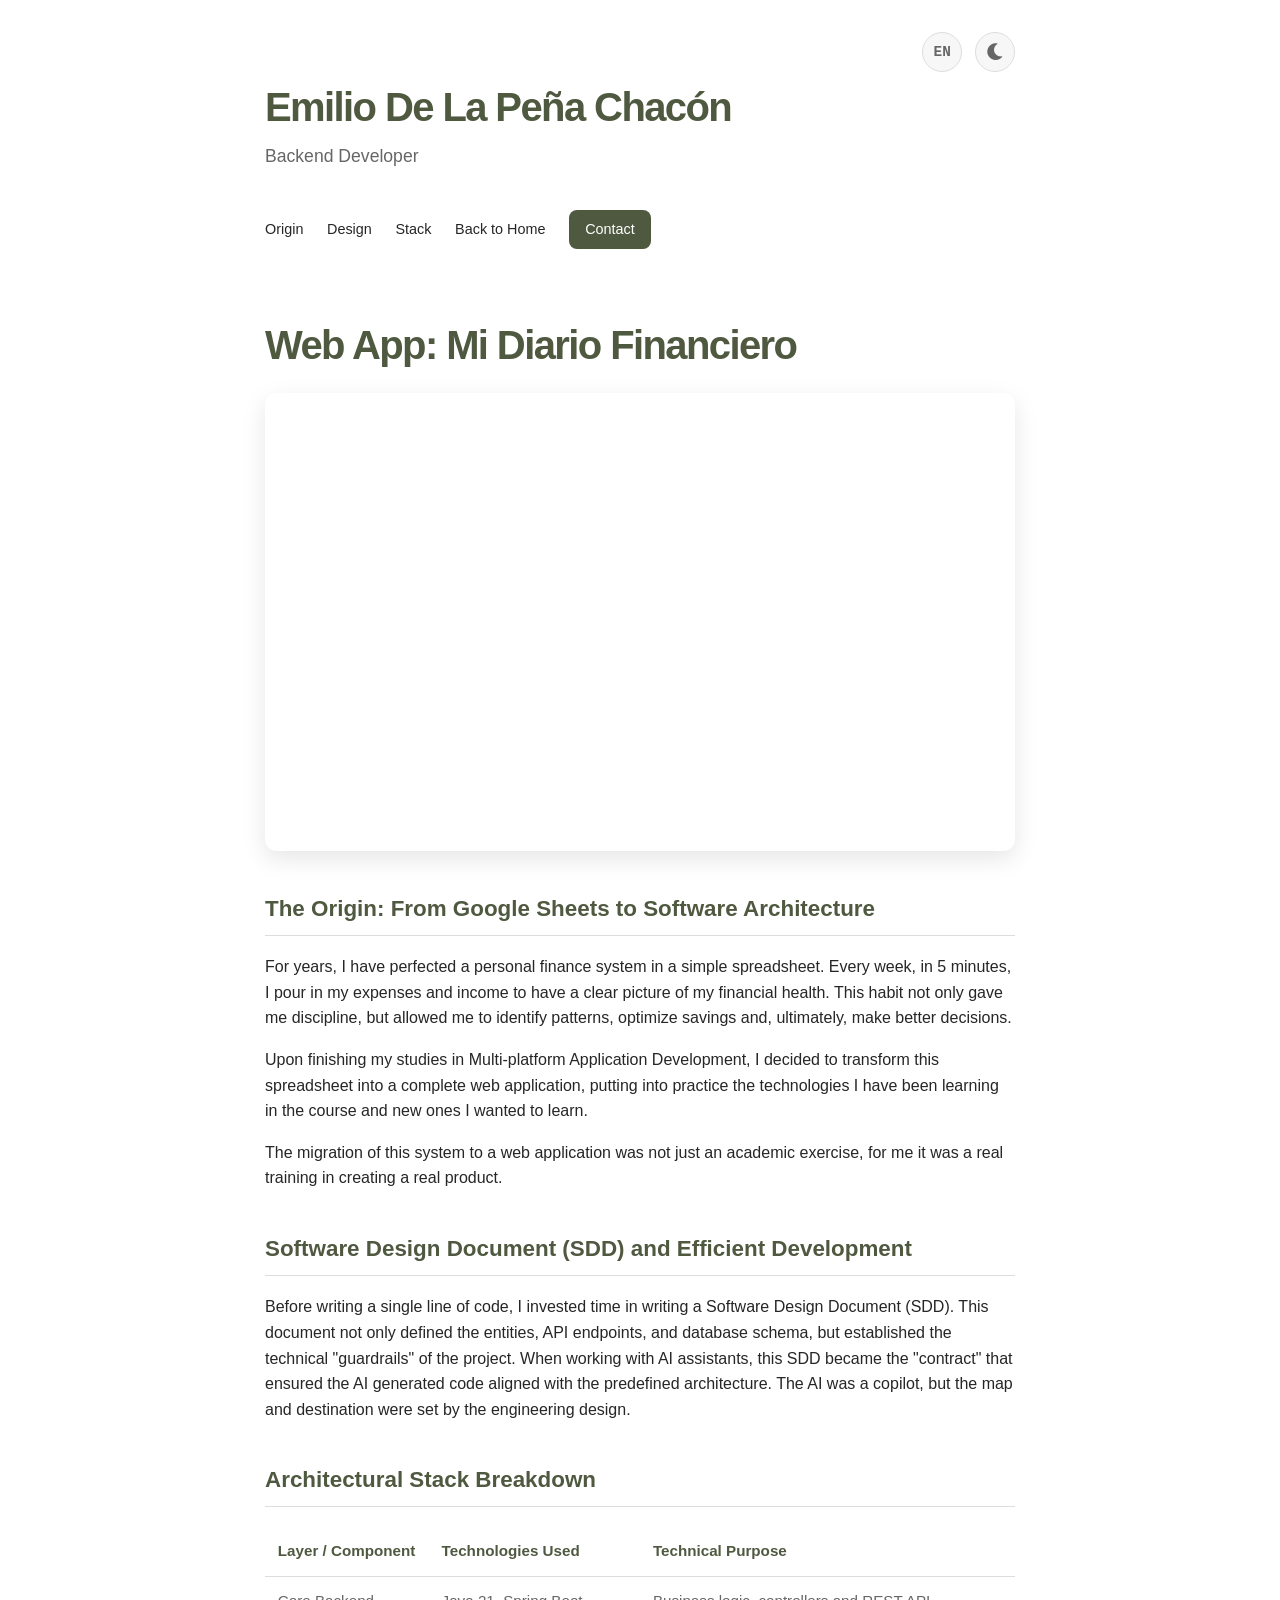
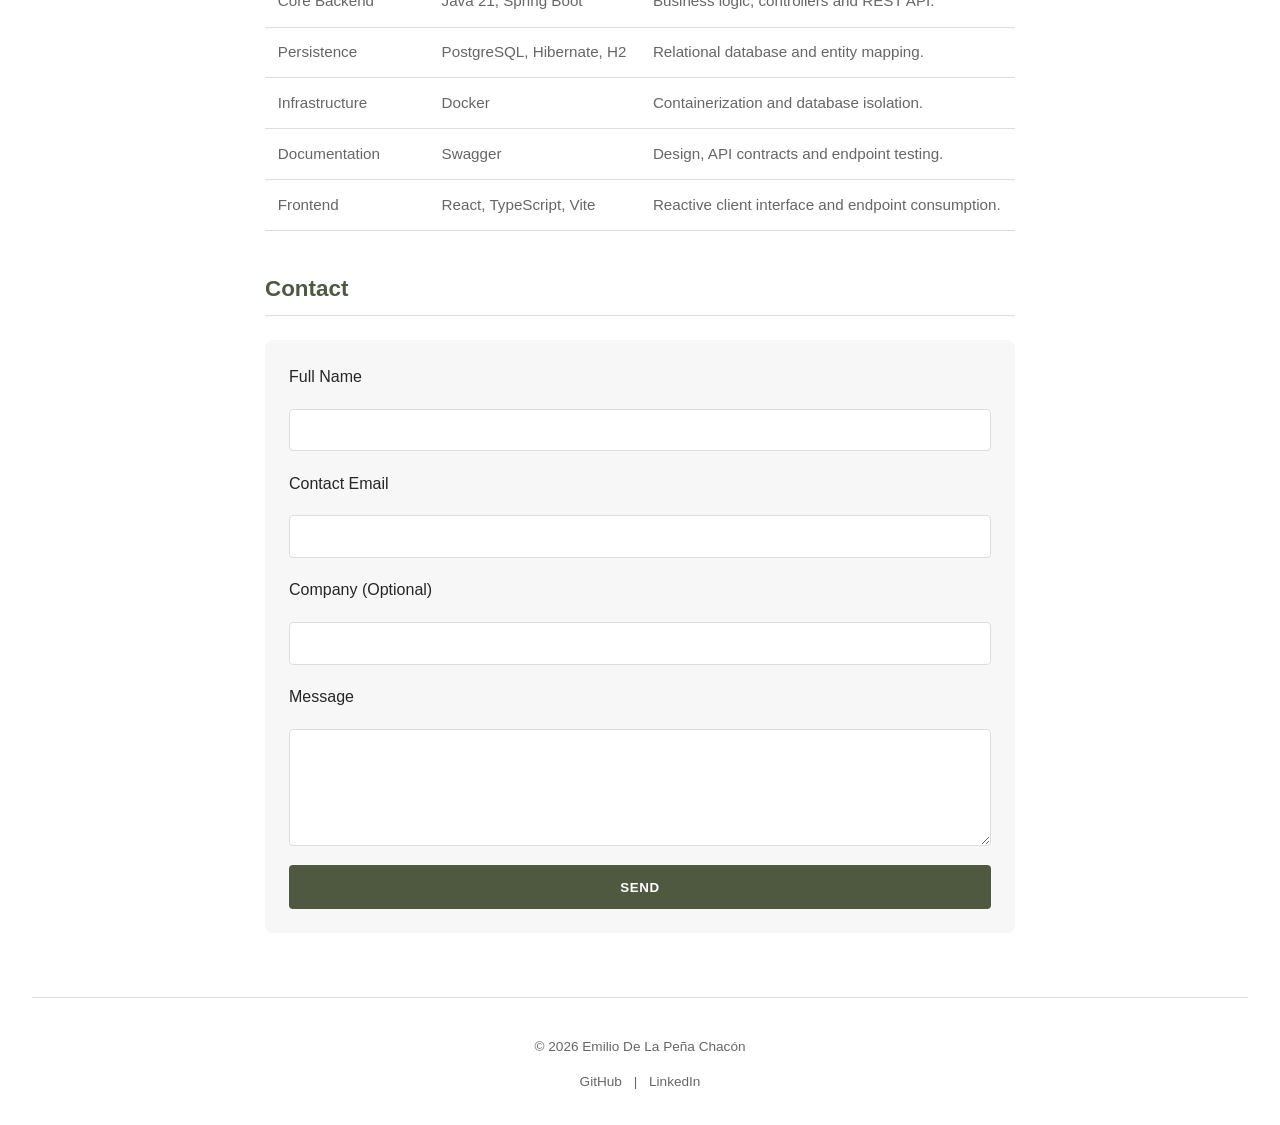
==== diariofinanciero.html @ 44e0ff4b "upgrade portfolio with new experience and project" ====
<!DOCTYPE html>
<html lang="en">
<head>
    <meta charset="UTF-8">
    <meta name="viewport" content="width=device-width, initial-scale=1.0">
    <title data-i18n="df_demo_title">Mi Diario Financiero - Demostración</title>
    <link rel="stylesheet" href="assets/css/style.css">
    <link rel="stylesheet" href="https://cdnjs.cloudflare.com/ajax/libs/font-awesome/6.0.0/css/all.min.css">
</head>
<body>
    <main class="container">
        <header>
            <h1>Emilio De La Peña Chacón</h1>
            <p class="subtitle" data-i18n="subtitle">Backend Developer</p>
            <nav id="main-nav">
                <button id="close-menu" aria-label="Close menu" data-i18n-aria="aria_close_menu">&times;</button>
                <a href="#origen" data-i18n="nav_origin">Origen</a>
                <a href="#diseño" data-i18n="nav_design">Diseño</a>
                <a href="#stack" data-i18n="nav_stack">Stack</a>
                <a href="index.html" data-i18n="nav_back_home">Volver al inicio</a>
                <a href="#contacto" class="cta-button" style="display: inline-block; margin-top: 1rem;" data-i18n="nav_contact">Contacto</a>
            </nav>
            <div class="header-controls">
                <button id="lang-toggle" aria-label="Switch to Spanish" data-i18n-aria="aria_lang_toggle">
                    <span id="lang-current" style="font-size: 0.9rem; font-weight: 700; font-family: var(--font-code);">EN</span>
                </button>
                <button id="theme-toggle" aria-label="Switch to dark mode" data-i18n-aria="aria_theme_toggle_dark">
                    <span id="theme-icon"><i class="fas fa-moon"></i></span>
                </button>
                <a href="#contacto" class="cta-mobile" aria-label="Contact" data-i18n-aria="aria_contact_label"><i class="fas fa-envelope"></i></a>
                <button id="menu-toggle" aria-label="Open menu" data-i18n-aria="aria_menu_toggle">
                    <span id="menu-icon">&#9776;</span>
                </button>
            </div>
        </header>

        <section>
            <h1 style="text-align: left; margin-bottom: 1rem;" data-i18n="df_title">App web: Mi Diario Financiero</h1>
            <div class="video-container" style="max-width: 800px; margin: 0 auto 2rem auto; border-radius: 12px; box-shadow: 0 8px 24px rgba(0,0,0,0.1);">
                <iframe width="100%" height="450" src="https://www.youtube.com/embed/AM_FFu9dAJQ" frameborder="0" allowfullscreen style="border-radius: 12px;"></iframe>
            </div>
        </section>

        <section id="origen">
            <h2 data-i18n="df_origin_title">El Origen: De Google Sheets a Arquitectura de Software</h2>
            <p data-i18n="df_origin_p1">
                Durante años, he perfeccionado un sistema de finanzas personas en una simple hoja de cálculo. Cada semana, en 5 minutos, vuelco mis gastos e ingresos para tener una foto clara de mi salud financiera. Este hábito no solo me dio disciplina, sino que me permitió identificar patrones, optimizar ahorros y, en definitiva, tomar mejores decisiones.
            </p>
            <p data-i18n="df_origin_p2">
                Al finalizar mis estudios de Desarrollo de Aplicaciones Multiplataforma, decidí transformar esta hoja de cálculo en una aplicación web completa, poniendo en práctica las tecnologías que he ido aprendiendo en el ciclo y otras nuevas que he querido aprender.
            </p>
            <p data-i18n="df_origin_p3">
                La migración de este sistema a una aplicación web no solo fue un ejercicio académico, para mi fue un entrenamiento real de creación de un producto real.
            </p>
        </section>

        <section id="diseño">
            <h2 data-i18n="df_design_title">Documento de Diseño (SDD) y Desarrollo Eficiente</h2>
            <p data-i18n="df_design_p1">
                Antes de escribir una sola línea de código, invertí tiempo en redactar un Documento de Diseño de Software (SDD). Este documento no solo definía las entidades, los endpoints de la API y el esquema de la base de datos, sino que establecía los "guardarraíles" técnicos del proyecto. Al trabajar con asistentes de IA, este SDD se convirtió en el "contrato" que garantizaba que la IA generase código alineado con la arquitectura predefinida. La IA era un copiloto, pero el mapa y el destino estaban fijados por el diseño de ingeniería.
            </p>
        </section>

        <section id="stack">
            <h2 data-i18n="df_stack_title">Desglose del Stack Arquitectónico</h2>
            <table>
                <thead>
                    <tr>
                        <th data-i18n="df_stack_th_layer">Capa / Componente</th>
                        <th data-i18n="df_stack_th_tech">Tecnologías Utilizadas</th>
                        <th data-i18n="df_stack_th_purpose">Propósito Técnico</th>
                    </tr>
                </thead>
                <tbody>
                    <tr>
                        <td data-i18n="df_stack_core"><strong>Core Backend</strong></td>
                        <td>Java 21, Spring Boot</td>
                        <td data-i18n="df_stack_core_desc">Lógica de negocio, controladores y API REST.</td>
                    </tr>
                    <tr>
                        <td data-i18n="df_stack_persistence"><strong>Persistencia</strong></td>
                        <td>PostgreSQL, Hibernate, H2</td>
                        <td data-i18n="df_stack_persistence_desc">Base de datos relacional y mapeo de entidades.</td>
                    </tr>
                    <tr>
                        <td data-i18n="df_stack_infra"><strong>Infraestructura</strong></td>
                        <td>Docker</td>
                        <td data-i18n="df_stack_infra_desc">Contenerización y aislamiento de la base de datos.</td>
                    </tr>
                    <tr>
                        <td data-i18n="df_stack_docs"><strong>Documentación</strong></td>
                        <td>Swagger</td>
                        <td data-i18n="df_stack_docs_desc">Diseño, contratos de la API y pruebas de endpoints.</td>
                    </tr>
                    <tr>
                        <td data-i18n="df_stack_frontend"><strong>Frontend</strong></td>
                        <td>React, TypeScript, Vite</td>
                        <td data-i18n="df_stack_frontend_desc">Interfaz de cliente reactiva y consumo de endpoints.</td>
                    </tr>
                </tbody>
            </table>
        </section>

        <section id="contacto">
            <h2 data-i18n="contact_title">Contact</h2>
            <form name="contacto" method="POST" action="gracias.html" data-netlify="true" netlify-honeypot="bot-field">
                <input type="hidden" name="form-name" value="contacto">
                <p hidden>
                    <label>If you are human, leave this field empty: <input name="bot-field" /></label>
                </p>

                <label for="nombre" data-i18n="contact_name_label">Full Name</label>
                <input type="text" id="nombre" name="nombre" required>

                <label for="email" data-i18n="contact_email_label">Contact Email</label>
                <input type="email" id="email" name="email" required>

                <label for="empresa" data-i18n="contact_company_label">Company (Optional)</label>
                <input type="text" id="empresa" name="empresa">

                <label for="mensaje" data-i18n="contact_message_label">Message</label>
                <textarea id="mensaje" name="mensaje" rows="6" required></textarea>

                <button type="submit" class="btn" data-i18n="btn_send">Send</button>
            </form>
        </section>
    </main>

    <footer>
        <p data-i18n="footer_copy">&copy; 2026 Emilio De La Peña Chacón</p>
        <div class="social-links">
            <a href="https://github.com/EmilioChacon" target="_blank" data-i18n="footer_github">GitHub</a> |
            <a href="https://www.linkedin.com/in/emilio-dlp-chacon/" target="_blank" data-i18n="footer_linkedin">LinkedIn</a>
        </div>
    </footer>
    <script src="assets/js/lang.js"></script>
    <script src="assets/js/i18n.js"></script>
    <script src="assets/js/theme.js"></script>
</body>
</html>
---- assets/css/style.css ----
/**
 * Main Stylesheet
 * 
 * Purpose: Defines the visual styling for the portfolio website, including
 *          layout, typography, color variables, and responsive design.
 * 
 * Dependencies: None (Vanilla CSS)
 * 
 * Author: Emilio De La Peña Chacón
 */
:root {
    /* Colores (Minimalista - Light Mode Default) */
    --bg: #ffffff;           /* Fondo claro minimalista */
    --bg-rgb: 255, 255, 255;
    --text: #262626;         /* Texto oscuro */
    --accent: #4F5940;       /* Verde hoja oscuro (Distintivo) */
    --secondary: #666666;    /* Gris medio para subtítulos */
    --border-line: #dddddd;  /* Líneas y bordes sutiles */
    --gray-bg: #f7f7f7;      /* Fondo de bloques y tags (blanco puro) */
    --gray-bg-rgb: 247, 247, 247;

    /* Tipografía */
    --font-primary: 'Inter', -apple-system, BlinkMacSystemFont, "Segoe UI", Roboto, sans-serif;
    --font-code: 'Fira Code', monospace;
}

/* Dark Mode Overrides */
html {
    scroll-behavior: smooth;
    scroll-padding-top: 8rem; /* Evita que el header sticky tape el contenido al navegar */
}

body.dark-mode {
    --bg: #1a1a1a;
    --bg-rgb: 26, 26, 26;
    --text: #e0e0e0;
    --accent: #76c776; /* Verde más claro para mejor contraste en modo oscuro */
    --secondary: #999999;
    --border-line: #44475a;
    --gray-bg: #282a36;
    --gray-bg-rgb: 40, 42, 54;
}

body {
    font-family: var(--font-primary);
    background-color: var(--bg);
    color: var(--text);
    line-height: 1.6;
    margin: 0;
    padding: 2rem;
}

.container {
    max-width: 750px;
    margin: 0 auto;
}

header {
    margin-bottom: 3rem;
    position: sticky;
    top: 0;
    z-index: 1000;
    padding: 1rem 0;
    background-color: transparent;
    transition: all 0.3s cubic-bezier(0.4, 0, 0.2, 1);
    box-sizing: border-box;
}

header.scrolled {
    background-color: rgba(var(--bg-rgb), 0.85);
    backdrop-filter: blur(12px);
    -webkit-backdrop-filter: blur(12px);
    padding: 0.8rem 1.5rem;
    margin-bottom: 3rem; /* Mantener el espacio original */
    border-bottom: 1px solid var(--border-line);
    border-radius: 0 0 16px 16px;
    box-shadow: 0 4px 20px rgba(0, 0, 0, 0.05);
    margin-left: -1.5rem; /* Extender un poco visualmente si es necesario, o mantener contenido */
    margin-right: -1.5rem;
    width: calc(100% + 3rem); /* Compensar margen negativo */
}

/* Estado contraído para el header */
header.scrolled h1 {
    font-size: 1.5rem;
    margin-bottom: 0;
}

header.scrolled .subtitle {
    display: none;
    opacity: 0;
    pointer-events: none;
}

header.scrolled nav {
    margin-top: 0.5rem;
}

/* Ajuste de controles en modo scrolled */
header.scrolled .header-controls {
    top: 50%;
    transform: translateY(-50%);
    right: 1.5rem;
}

h1 {
    font-size: 2.5rem;
    margin-bottom: 0.2rem;
    color: var(--accent);
    letter-spacing: -0.04em;
}

.subtitle {
    color: var(--secondary);
    font-weight: 500;
    margin-top: 0;
    font-size: 1.1rem;
}

nav { margin-top: 1.5rem; }
nav a { 
    margin-right: 1.2rem; 
    color: var(--text); 
    text-decoration: none; 
    font-size: 0.9rem;
    border-bottom: 1px solid transparent;
    transition: border-bottom 0.2s ease;
}

nav a:hover { border-bottom: 1px solid var(--accent); }

/* Estilo general para enlaces de contenido (como en la sección Contacto o Sobre mí) */
a {
    color: var(--accent); /* Usar el color de acento para todos los enlaces */
    text-decoration: none;
    transition: color 0.2s;
}

a:hover {
    text-decoration: underline;
}

h2 {
    font-size: 1.4rem; 
    color: var(--accent);
    border-bottom: 1px solid var(--border-line); 
    padding-bottom: 0.5rem; 
    margin-top: 2.5rem; 
}

/* Estilos para la sección de Habilidades */
.skills-category {
    margin-top: 2rem;
}

.skills-category h3 {
    font-size: 1.1rem;
    color: var(--text);
    margin-bottom: 0.8rem;
    border-bottom: none;
    padding-bottom: 0;
}

.skills-category ul {
    list-style-type: none;
    padding-left: 0;
    margin-top: 0.5rem;
}

.skills-category li {
    margin-bottom: 0.8rem;
    font-size: 0.95rem;
    color: var(--secondary);
    line-height: 1.4;
}

.skills-category li strong {
    color: var(--accent);
    font-weight: 600;
}

/* Estilos para las etiquetas de habilidades (Skills) */
.skills-grid {
    display: grid;
    grid-template-columns: repeat(auto-fit, minmax(120px, 1fr)); /* Responsive Grid */
    gap: 1rem;
    margin-top: 1.5rem;
}

.skill-tag {
    background: var(--gray-bg);
    color: var(--accent);
    padding: 0.7rem 1rem;
    border-radius: 4px;
    font-size: 0.9rem;
    text-align: center;
    font-family: var(--font-code);
    border: 1px solid var(--border-line);
    transition: background 0.2s;
}

.skill-tag:hover {
    background: var(--border-line);
}

/* Estilos para la lista de proyectos */
.project-item {
    margin-bottom: 1.5rem;
    padding: 1rem;
    border: 1px solid var(--border-line);
    border-radius: 6px;
    background: var(--gray-bg);
}

.project-item h3 {
    margin-top: 0;
    margin-bottom: 0.5rem;
    font-size: 1.1rem;
    color: var(--text);
    border-bottom: none;
    padding-bottom: 0;
}

.project-item h3 a {
    color: var(--accent);
    text-decoration: none;
}

.project-item h3 a:hover {
    text-decoration: underline;
}

.project-item p {
    font-size: 0.95rem;
    color: var(--secondary);
    margin-bottom: 0;
}

/* Tech Stack Pills for Featured Project */
.tech-stack {
    display: flex;
    flex-wrap: wrap;
    gap: 0.5rem;
    margin-top: 1rem;
    margin-bottom: 1.5rem;
}

.tech-category {
    display: flex;
    flex-wrap: wrap;
    gap: 0.5rem;
}

.tech-pill {
    background: var(--bg);
    color: var(--secondary);
    padding: 0.3rem 0.8rem;
    border-radius: 16px;
    font-size: 0.8rem;
    font-family: var(--font-code);
    border: 1px solid var(--border-line);
    white-space: nowrap;
}


/* Estilos antiguos de skills que ya no se usan directamente, pero se mantienen por si acaso */
/* .skills span {
    background: var(--gray-bg);
    color: var(--accent);
    padding: 0.4rem 0.7rem;
    border-radius: 4px;
    font-size: 0.85rem;
    margin-right: 0.6rem;
    font-family: var(--font-code);
} */

/* Formulario optimizado para Netlify */
form { 
    display: grid; 
    gap: 1.2rem; 
    margin-top: 1.5rem; 
    background: var(--gray-bg);
    padding: 1.5rem;
    border-radius: 8px;
}

input, textarea {
    width: 100%;
    padding: 0.8rem;
    background: var(--bg);
    border: 1px solid var(--border-line);
    border-radius: 4px;
    color: var(--text);
    font-family: inherit;
    box-sizing: border-box;
}

input:focus, textarea:focus {
    outline: none;
    border-color: var(--accent);
}

.btn {
    background: var(--accent);
    color: #ffffff; /* Texto blanco para alto contraste sobre el verde oscuro */
    padding: 0.9rem;
    border: none;
    border-radius: 4px;
    cursor: pointer;
    font-weight: 700;
    text-transform: uppercase;
    letter-spacing: 0.05em;
    transition: filter 0.2s;
}

.btn:hover {
    filter: brightness(1.1);
}

/* Header Controls Container */
.header-controls {
    position: absolute;
    top: 0;
    right: 0;
    display: flex;
    gap: 0.8rem;
    align-items: center;
    transition: all 0.3s cubic-bezier(0.4, 0, 0.2, 1);
}

/* Theme Toggle, Menu Button & Language Toggle Style */
#theme-toggle, #menu-toggle, #lang-toggle, .cta-mobile {
    position: static; /* Positioned by flex container */
    background: var(--gray-bg);
    border: 1px solid var(--border-line); /* Añadir un borde sutil */
    color: var(--secondary);
    width: 40px; /* Tamaño fijo */
    height: 40px; /* Tamaño fijo */
    display: flex;
    align-items: center;
    justify-content: center;
    border-radius: 50%; /* Circular */
    cursor: pointer;
    transition: background 0.2s, color 0.2s, border-color 0.2s;
    padding: 0;
    text-decoration: none;
}

#theme-toggle:hover, #menu-toggle:hover, #lang-toggle:hover, .cta-mobile:hover {
    background: var(--border-line);
    color: var(--accent);
    border-color: var(--accent);
}

#menu-toggle {
    display: none; /* Hidden on desktop */
    font-size: 1.2rem;
}

.cta-mobile {
    display: none; /* Hidden on desktop */
    font-size: 1.2rem;
}

#close-menu {
    display: none;
}

#theme-icon, #menu-icon, #lang-current {
    font-size: 1.2rem; /* Tamaño del icono */
    line-height: 1;
}

#lang-current {
    font-size: 1.2rem; /* Un poco más pequeño para texto */
}

/* CTA Button for Desktop */
.cta-button {
    background-color: var(--accent);
    color: white;
    padding: 0.5rem 1rem;
    border-radius: 8px;
    border-bottom: none;
}

.cta-button:hover {
    filter: brightness(1.1);
    color: white;
    border-bottom: none;
}


/* Footer (Nuevo elemento semántico) */
footer {
    margin-top: 4rem;
    padding-top: 1.5rem;
    border-top: 1px solid var(--border-line);
    text-align: center;
    font-size: 0.85rem;
    color: var(--secondary);
}

.social-links a {
    color: var(--secondary);
    text-decoration: none;
    margin: 0 0.5rem;
    transition: color 0.2s;
}

.social-links a:hover {
    color: var(--accent);
}

/* --- Table Styles --- */
table {
    width: 100%;
    border-collapse: collapse;
    margin-top: 1rem;
    margin-bottom: 2rem;
    font-size: 0.95rem;
}

th, td {
    padding: 0.8rem;
    text-align: left;
    border-bottom: 1px solid var(--border-line);
}

th {
    color: var(--accent);
    font-weight: 600;
}

td {
    color: var(--secondary);
}

td strong {
    color: var(--text);
}


/* --- Mobile Optimization --- */
@media (max-width: 600px) {
    html {
        scroll-padding-top: 12rem; /* Aumentado para el nuevo alto del header */
    }

    body {
        padding: 1rem;
    }

    header {
        /* Layout de columna para móvil */
        display: flex;
        flex-direction: column;
        align-items: center;
        text-align: center;
        width: 100%;
        box-sizing: border-box;
        margin-bottom: 1.5rem; /* Reducir el margen inferior del header */
    }

    header.scrolled {
        width: calc(100% + 2rem);
        margin-left: -1rem;
        margin-right: -1rem;
        padding: 1rem 1.5rem; /* Padding vertical en modo scrolled */
        margin-bottom: 1.5rem;
    }

    header.scrolled h1 {
        font-size: 1.3rem; /* Un poco más grande para que no se vea tan apelotonado */
        margin-bottom: 0.4rem; /* Más espacio entre título y subtítulo en modo scrolled */
    }

    /* En móvil, el subtítulo no desaparece al hacer scroll */
    header.scrolled .subtitle {
        display: block;
        opacity: 1;
        pointer-events: auto;
        font-size: 0.9rem; /* Un poco más pequeño en modo scrolled */
    }

    /* Ocultar la navegación principal en modo scrolled móvil, ya que está el menú hamburguesa */
    header.scrolled nav {
        display: none;
    }

    h1 {
        font-size: 1.6rem;
        max-width: 100%;
        margin-bottom: 0.2rem; /* Reducir espacio entre título y subtítulo */
    }

    .subtitle {
        font-size: 1rem;
        max-width: 100%;
    }

    /* Reposicionar los controles en el flujo normal */
    .header-controls {
        position: static;
        margin-top: 0.8rem; /* Reducir el espacio entre subtítulo y botones */
    }

    /* Dar más espacio a los botones cuando el header hace scroll para que no se amontone */
    header.scrolled .header-controls {
        margin-top: 1rem;
    }

    .skills-grid {
        grid-template-columns: repeat(auto-fit, minmax(90px, 1fr));
    }

    /* Mobile Menu Styles */
    #menu-toggle {
        display: flex;
    }

    .cta-mobile {
        display: flex;
    }

    .cta-button {
        display: none;
    }

    nav#main-nav {
        position: fixed;
        top: 0;
        left: 0;
        width: 100%;
        height: 100vh;
        background: rgba(var(--bg-rgb), 0.9); /* Fondo con transparencia */
        backdrop-filter: blur(10px);
        -webkit-backdrop-filter: blur(10px);
        z-index: 2000;
        display: flex;
        flex-direction: column;
        justify-content: center;
        align-items: center;
        opacity: 0;
        pointer-events: none;
        transition: opacity 0.3s ease;
        visibility: hidden;
        margin-top: 0;
    }

    nav#main-nav.nav-open {
        opacity: 1;
        pointer-events: auto;
        visibility: visible;
    }

    nav#main-nav a {
        font-size: 1.5rem;
        margin: 1.2rem 0;
        display: block;
    }

    #close-menu {
        display: block;
        position: absolute;
        top: 1.5rem;
        right: 1.5rem;
        background: none;
        border: none;
        font-size: 2.5rem;
        color: var(--text);
        cursor: pointer;
        padding: 0.5rem;
        line-height: 1;
    }

    /* Hacer la tabla responsive */
    table {
        display: block;
        overflow-x: auto;
        white-space: nowrap;
    }
}
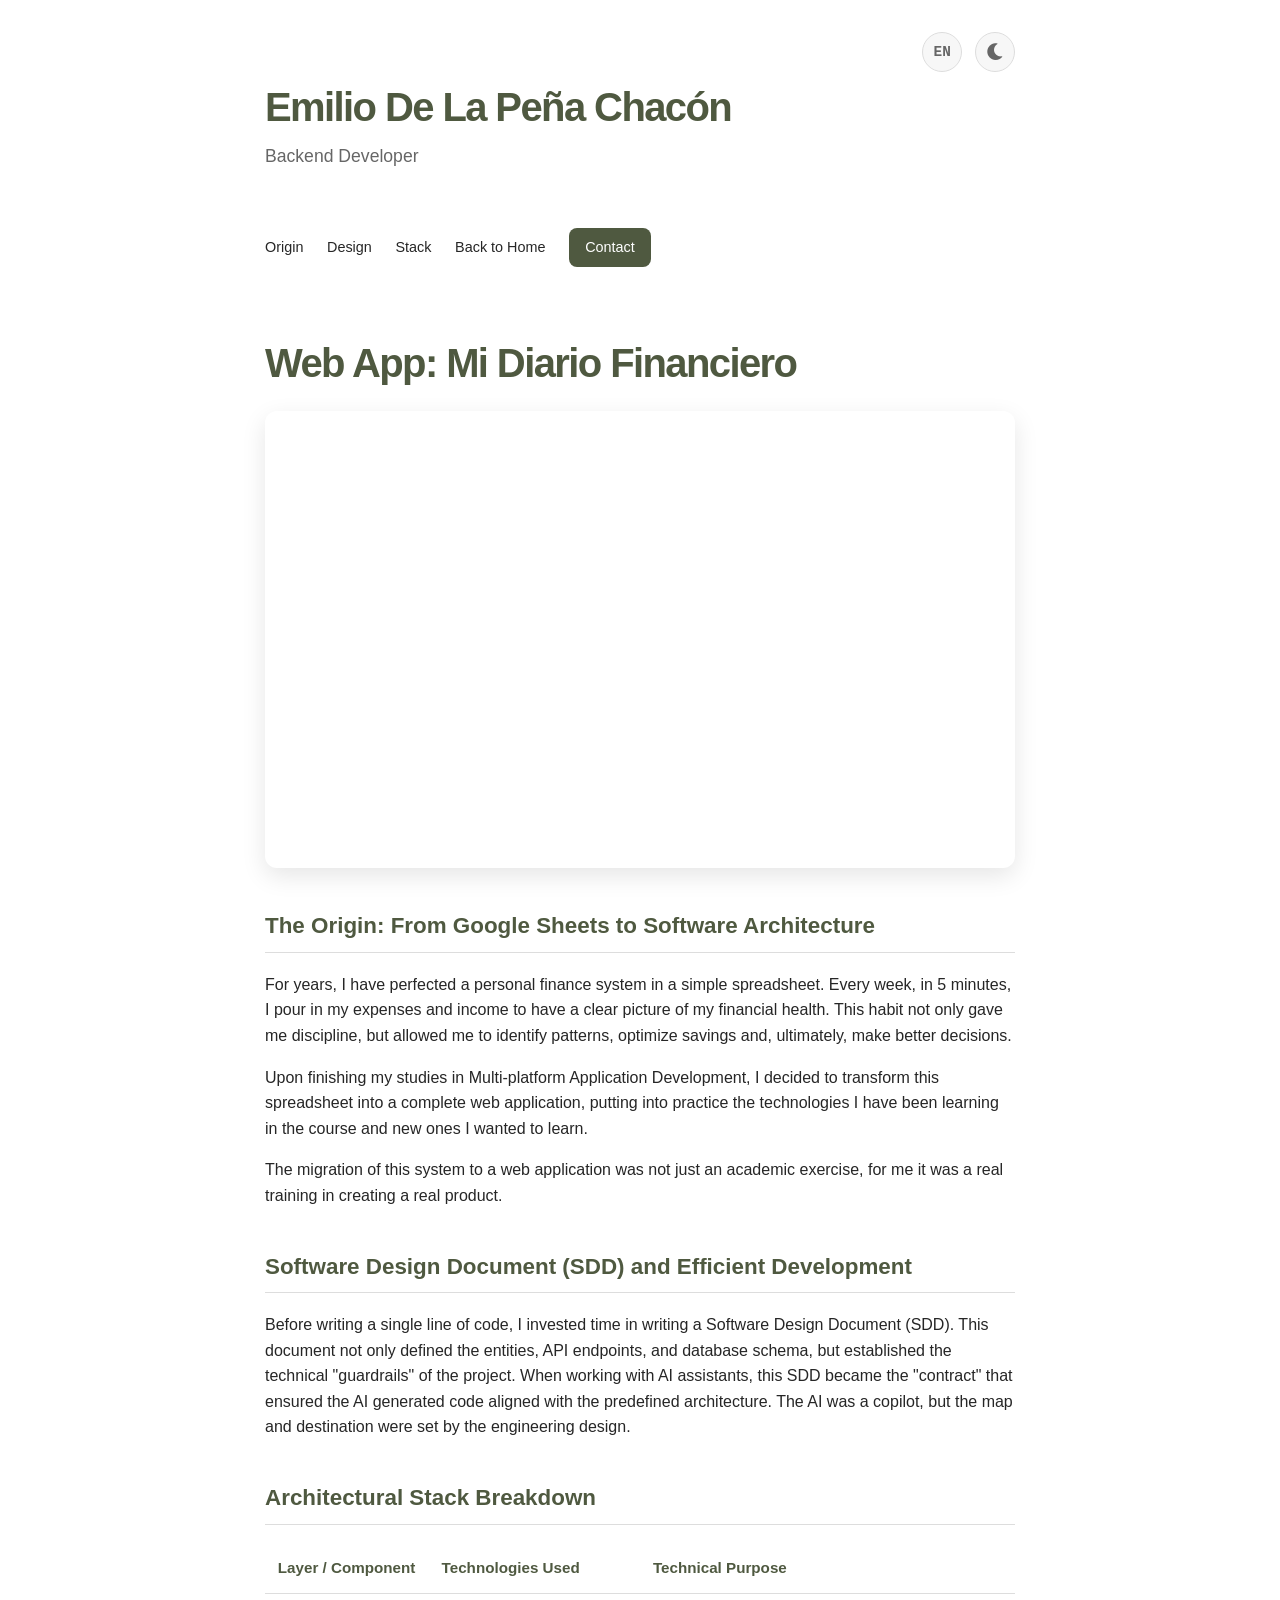
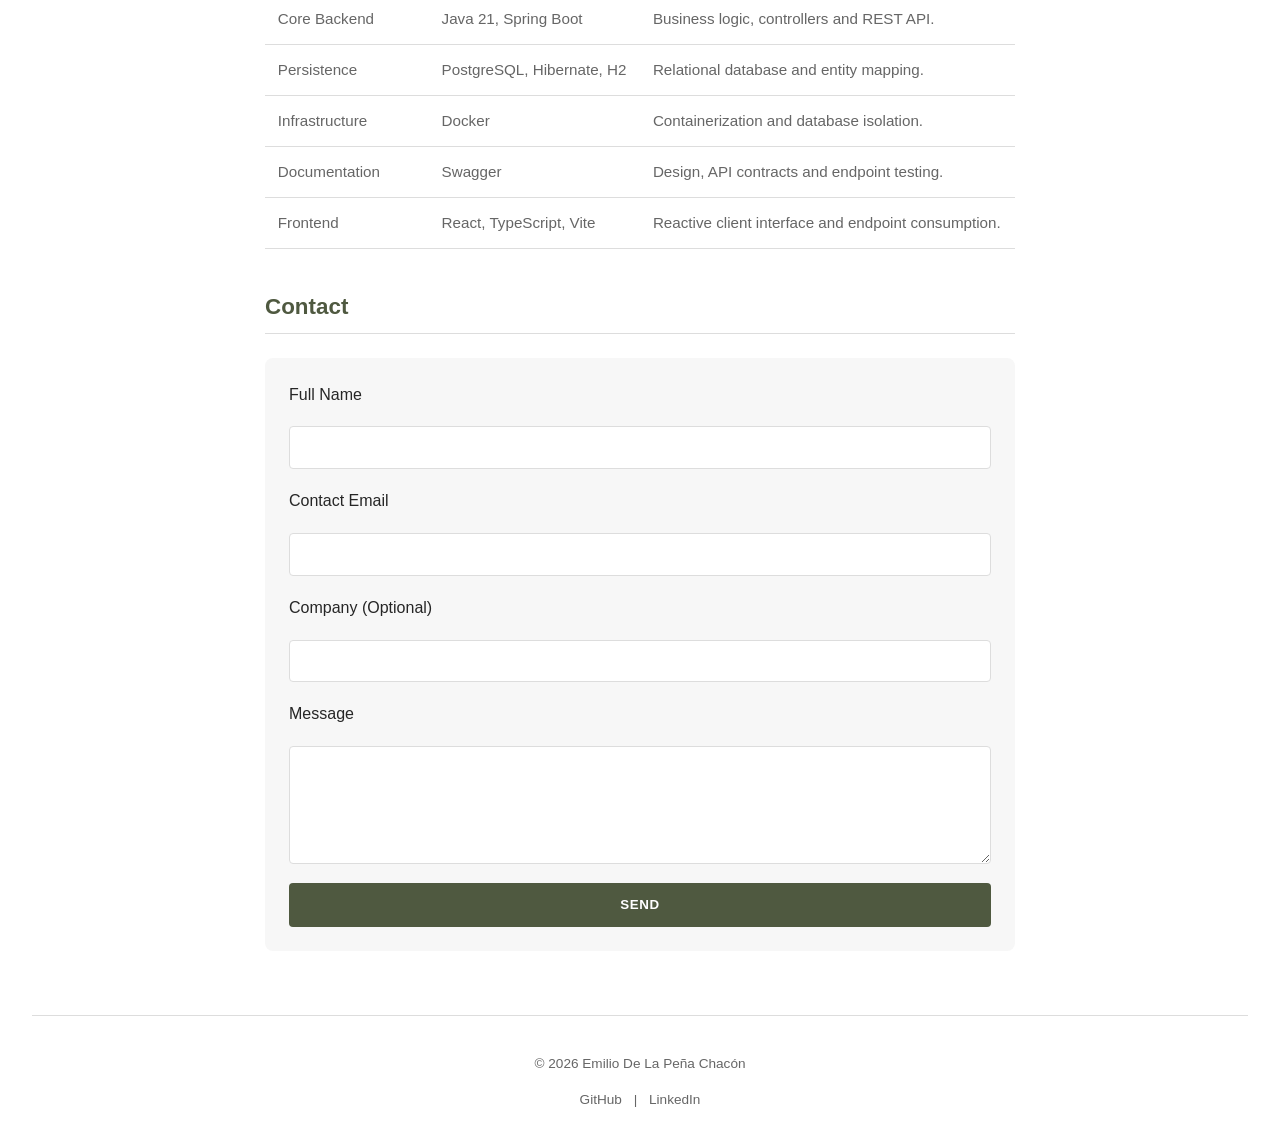
==== commit 7a86e544: "fix dark theme, UI and experience and skills." ====
--- a/diariofinanciero.html
+++ b/diariofinanciero.html
@@ -10,8 +10,10 @@
 <body>
     <main class="container">
         <header>
-            <h1>Emilio De La Peña Chacón</h1>
-            <p class="subtitle" data-i18n="subtitle">Backend Developer</p>
+            <a href="index.html" class="brand-link">
+                <h1>Emilio De La Peña Chacón</h1>
+                <p class="subtitle" data-i18n="subtitle">Backend Developer</p>
+            </a>
             <nav id="main-nav">
                 <button id="close-menu" aria-label="Close menu" data-i18n-aria="aria_close_menu">&times;</button>
                 <a href="#origen" data-i18n="nav_origin">Origen</a>
--- a/assets/css/style.css
+++ b/assets/css/style.css
@@ -31,14 +31,14 @@
 }
 
 body.dark-mode {
-    --bg: #1a1a1a;
-    --bg-rgb: 26, 26, 26;
-    --text: #e0e0e0;
-    --accent: #76c776; /* Verde más claro para mejor contraste en modo oscuro */
-    --secondary: #999999;
-    --border-line: #44475a;
-    --gray-bg: #282a36;
-    --gray-bg-rgb: 40, 42, 54;
+    --bg: #111827;           /* Azabache profundo, ideal para el fondo base */
+    --bg-rgb: 17, 24, 39;
+    --text: #F3F4F6;         /* Blanquecino suave para evitar la fatiga visual (WCAG AAA) */
+    --accent: #A3B888;       /* Tono salvia derivado del verde hoja original, vibra con elegancia */
+    --secondary: #9CA3AF;    /* Gris claro para una jerarquía secundaria perfecta (WCAG AA) */
+    --border-line: #374151;  /* Borde oscuro muy sutil para delimitar tarjetas */
+    --gray-bg: #1F2937;      /* Ligeramente más claro que el fondo para dar profundidad */
+    --gray-bg-rgb: 31, 41, 55;
 }
 
 body {
@@ -101,6 +101,18 @@
     top: 50%;
     transform: translateY(-50%);
     right: 1.5rem;
+}
+
+/* Enlace transparente para el bloque de marca (Header) */
+.brand-link {
+    display: inline-block; /* Limita la zona de clic solo al espacio que ocupa el texto */
+    text-decoration: none;
+    cursor: pointer;
+}
+.brand-link:hover,
+.brand-link:focus,
+.brand-link:active {
+    text-decoration: none; /* Asegura que no haya subrayados (no-underline) en ningún estado */
 }
 
 h1 {
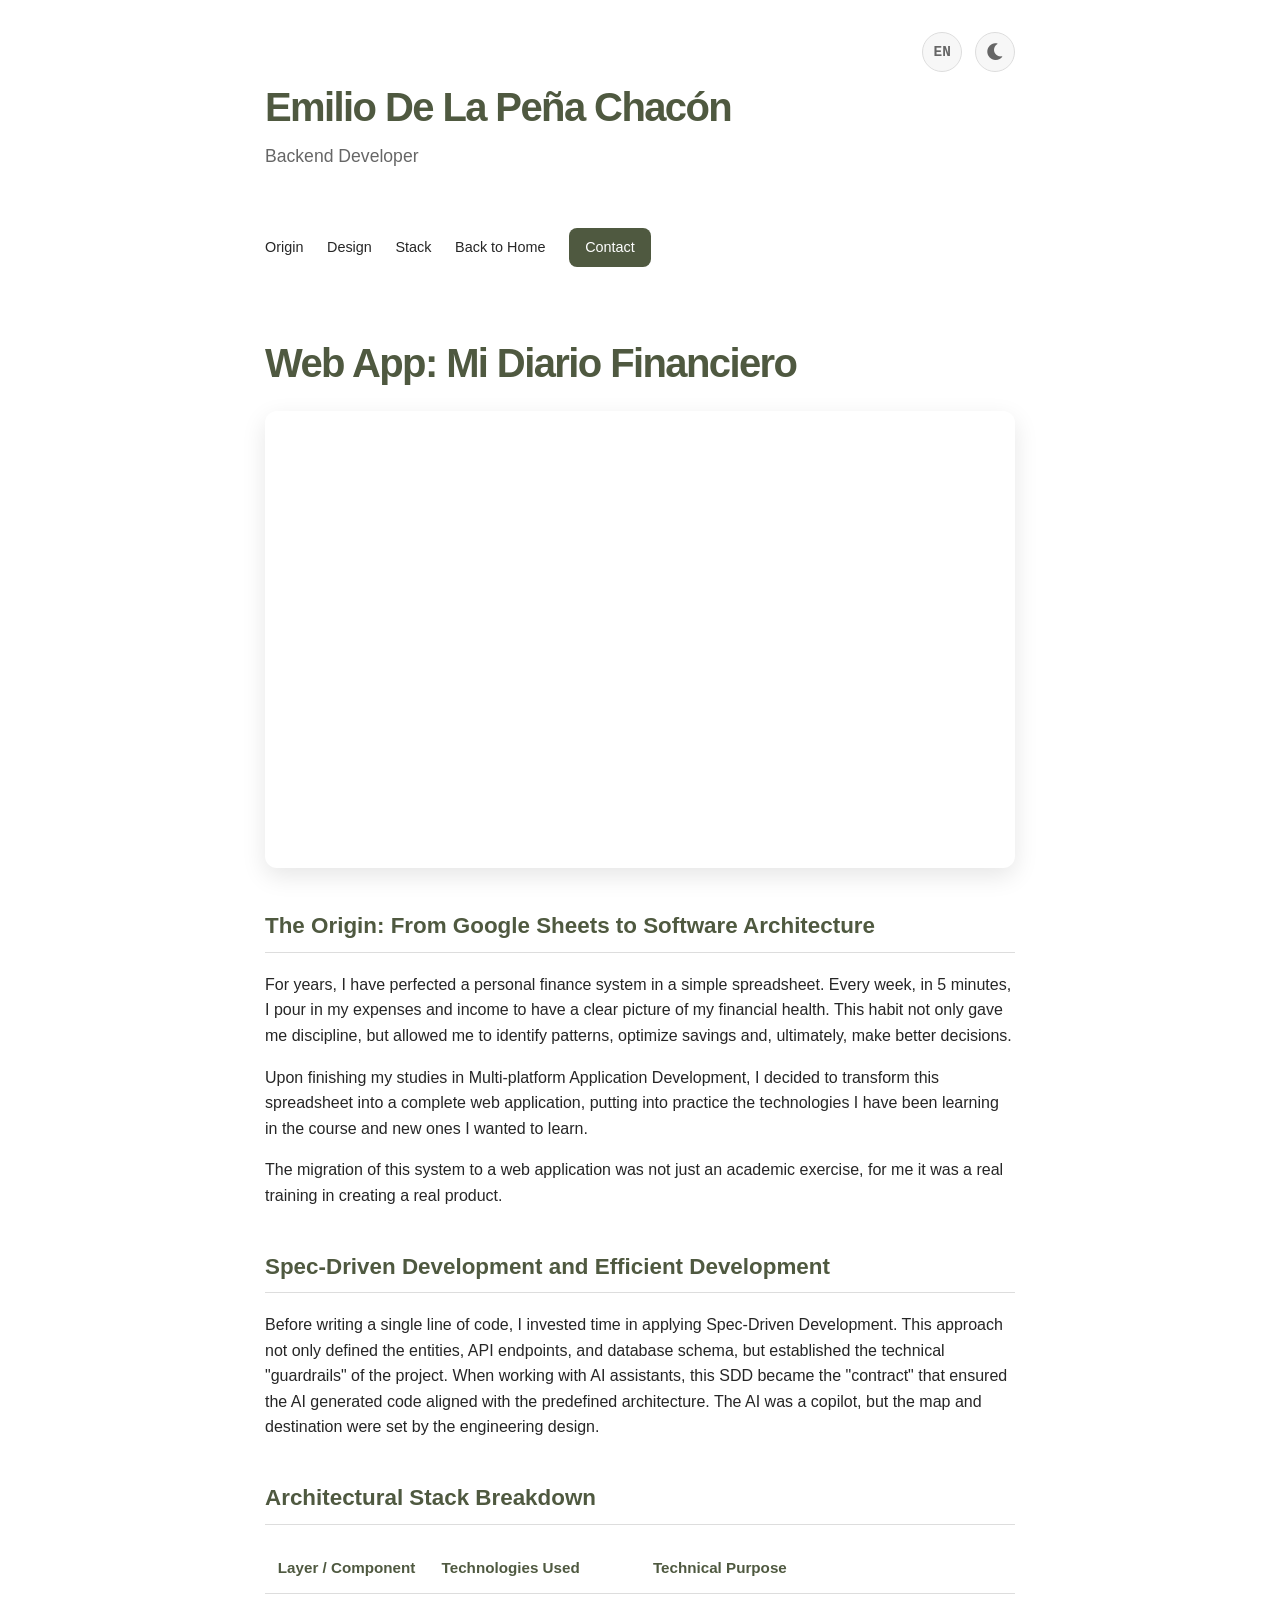
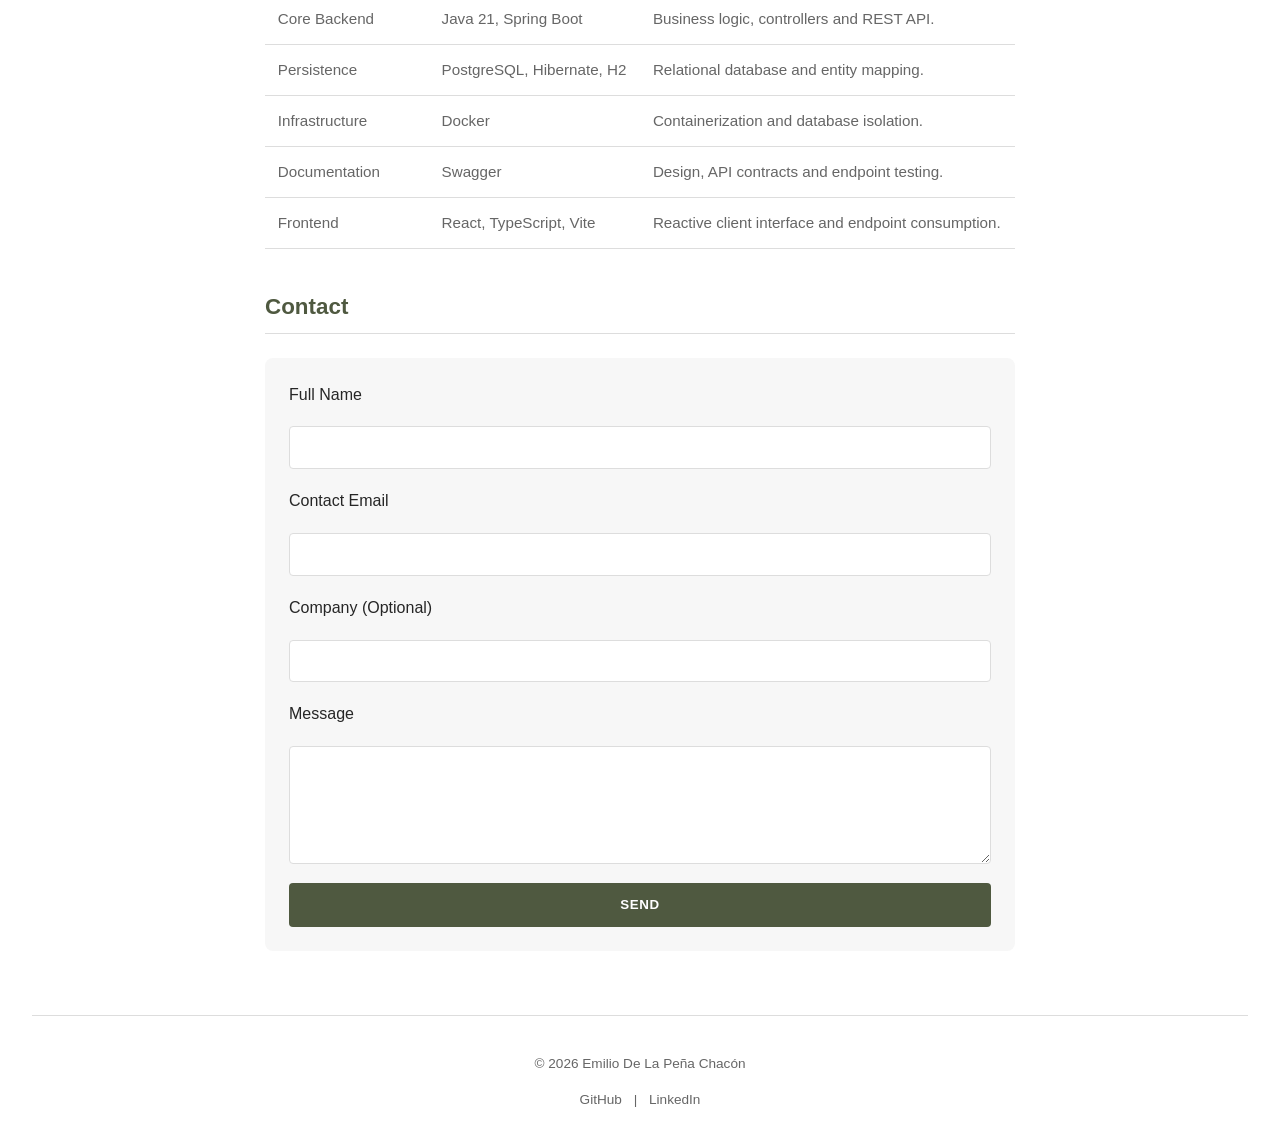
==== commit 602ab878: "fix definition" ====
--- a/diariofinanciero.html
+++ b/diariofinanciero.html
@@ -57,9 +57,9 @@
         </section>
 
         <section id="diseño">
-            <h2 data-i18n="df_design_title">Documento de Diseño (SDD) y Desarrollo Eficiente</h2>
+            <h2 data-i18n="df_design_title">Diseño guiado por especificaciones (SDD) y Desarrollo Eficiente</h2>
             <p data-i18n="df_design_p1">
-                Antes de escribir una sola línea de código, invertí tiempo en redactar un Documento de Diseño de Software (SDD). Este documento no solo definía las entidades, los endpoints de la API y el esquema de la base de datos, sino que establecía los "guardarraíles" técnicos del proyecto. Al trabajar con asistentes de IA, este SDD se convirtió en el "contrato" que garantizaba que la IA generase código alineado con la arquitectura predefinida. La IA era un copiloto, pero el mapa y el destino estaban fijados por el diseño de ingeniería.
+                Antes de escribir una sola línea de código, invertí tiempo en aplicar un Diseño guiado por especificaciones (SDD). Este enfoque no solo definía las entidades, los endpoints de la API y el esquema de la base de datos, sino que establecía los "guardarraíles" técnicos del proyecto. Al trabajar con asistentes de IA, este SDD se convirtió en el "contrato" que garantizaba que la IA generase código alineado con la arquitectura predefinida. La IA era un copiloto, pero el mapa y el destino estaban fijados por el diseño de ingeniería.
             </p>
         </section>
 
